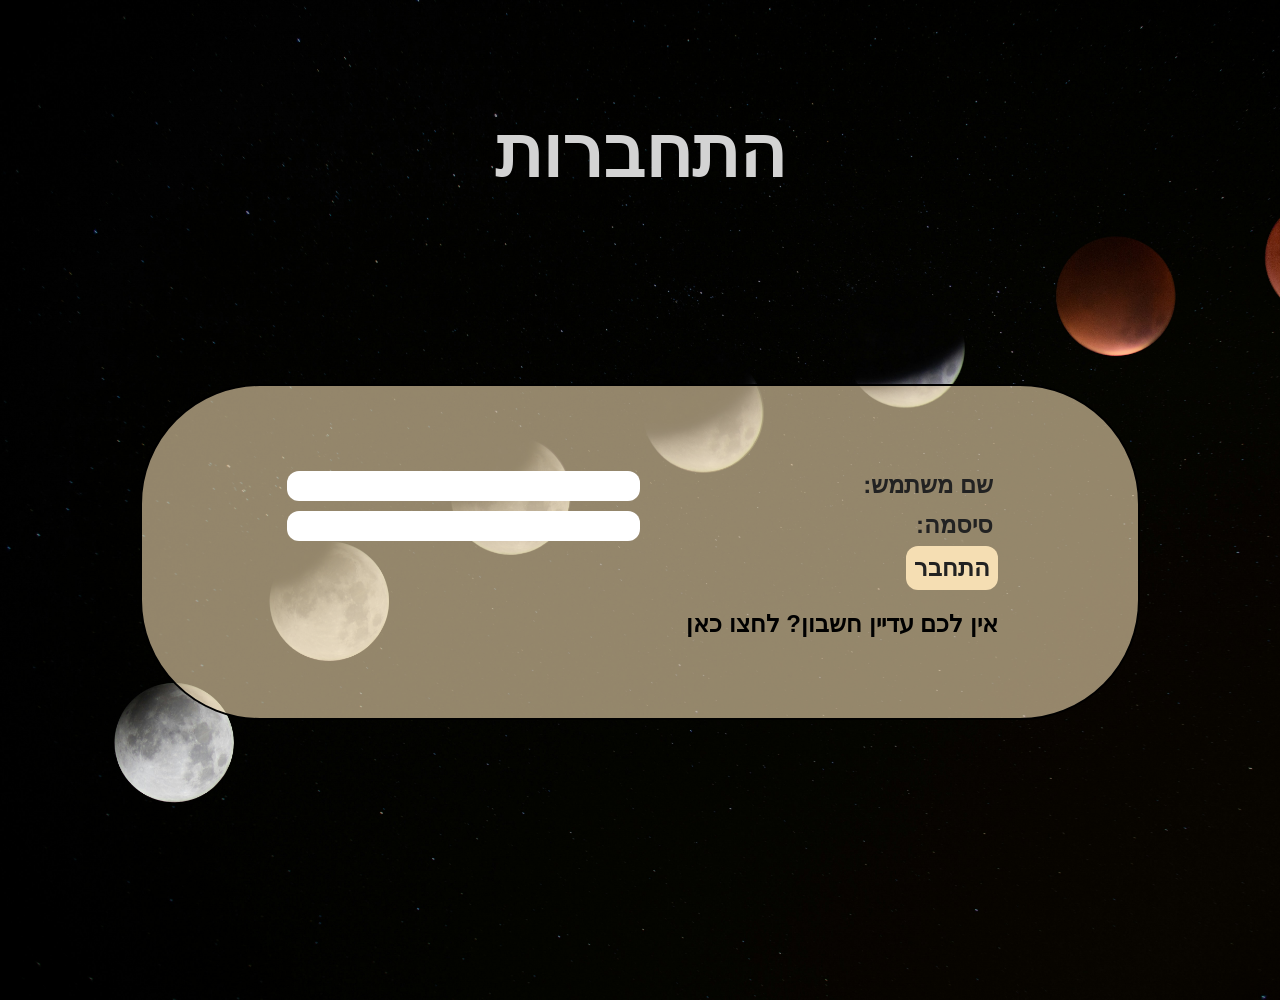
==== Project/admin.html @ 8584e915 "test" ====
<!DOCTYPE html>
<html lang="en" dir="rtl">
<head>
    <meta charset="UTF-8">
    <meta name="viewport" content="width=device-width, initial-scale=1.0">
    <script type="module" src="./scripts/admin.js"></script>
    <link rel="stylesheet" href="./style/admin.css">
    <title>Document</title>
</head>
<body>
    <header>
        <div class="menu">
            <button onclick="window.location.href='index.html';">התחברות</button>
            <button onclick="window.location.href='registration.html';">הרשמה</button>
            <button onclick="window.location.href='profile.html';">פרופיל</button>
            <button onclick="window.location.href='update_details.html';">עריכת פרטים</button>
            <button onclick="window.location.href='game.html';">משחק</button>
        </div>
    </header>
    <h1>דף מנהל מערכת</h1>
</body>
</html>
---- Project/style/admin.css ----
*{
    box-sizing: border-box;
}
body{
    background-image: url(/Project/images/BG1.jpg);
    background-size: cover;
    margin: 0;
    padding: 0;
    font-family: arial;
    font-size:1.5em;
}

.container{
    display: flex;
    margin: 0 auto;
    width: 1500px;
    min-height: 700px;
    flex-wrap: wrap;
    padding: 0;
}

h1{
    margin: 0 auto;
    padding: 0;
    font-size: 3em;
    width: 40%;
    text-align: center;
    margin-bottom: 30px;
    margin-top: 30px;    
    color:lightgray;
}


.box{
    margin: 24px;
    padding: 24px;
    display: flex;
    position:relative;
    align-items: center;
    max-height: 100px;
}

img{
    height:50px;
    aspect-ratio: 1 / 1;
    border-radius: 50%;
    object-fit: cover;
}


.menu {
    display: flex;
    height: 50px;
    background-color: rgba(245, 222, 179, 0.6);
    justify-content: center;
}

button{
    font: inherit;
    border: none;
    border-radius: 12px;
    color: #222;
    font-weight: bold;
    transition: 800ms;
    background: rgb(245, 222, 179);
    padding: 8px;
    margin:5px;
}

button:hover{
    transition: 800ms;
    background: rgba(0, 0, 0, 0.323); 
}

table{
    border: 2px solid black;
    border-radius: 120px;
    background: rgba(245, 222, 179, 0.6);
    margin: 0 auto;
    margin-bottom: 200px;
    width: 100%;
    border-collapse: collapse; 
}

tr, td, h3{
    font-weight: bold;
    color:#222;
    white-space: pre-wrap;
    
}

tr{
    border: rgba(245, 222, 179, 0.6);
    border-bottom: 2px solid black; 
}

td{
    min-width: 13.6%;
    max-width: 200px;
    text-align: center;
}

#email{
    min-width:350px;
}
#picture{
    min-width: 100px;
}
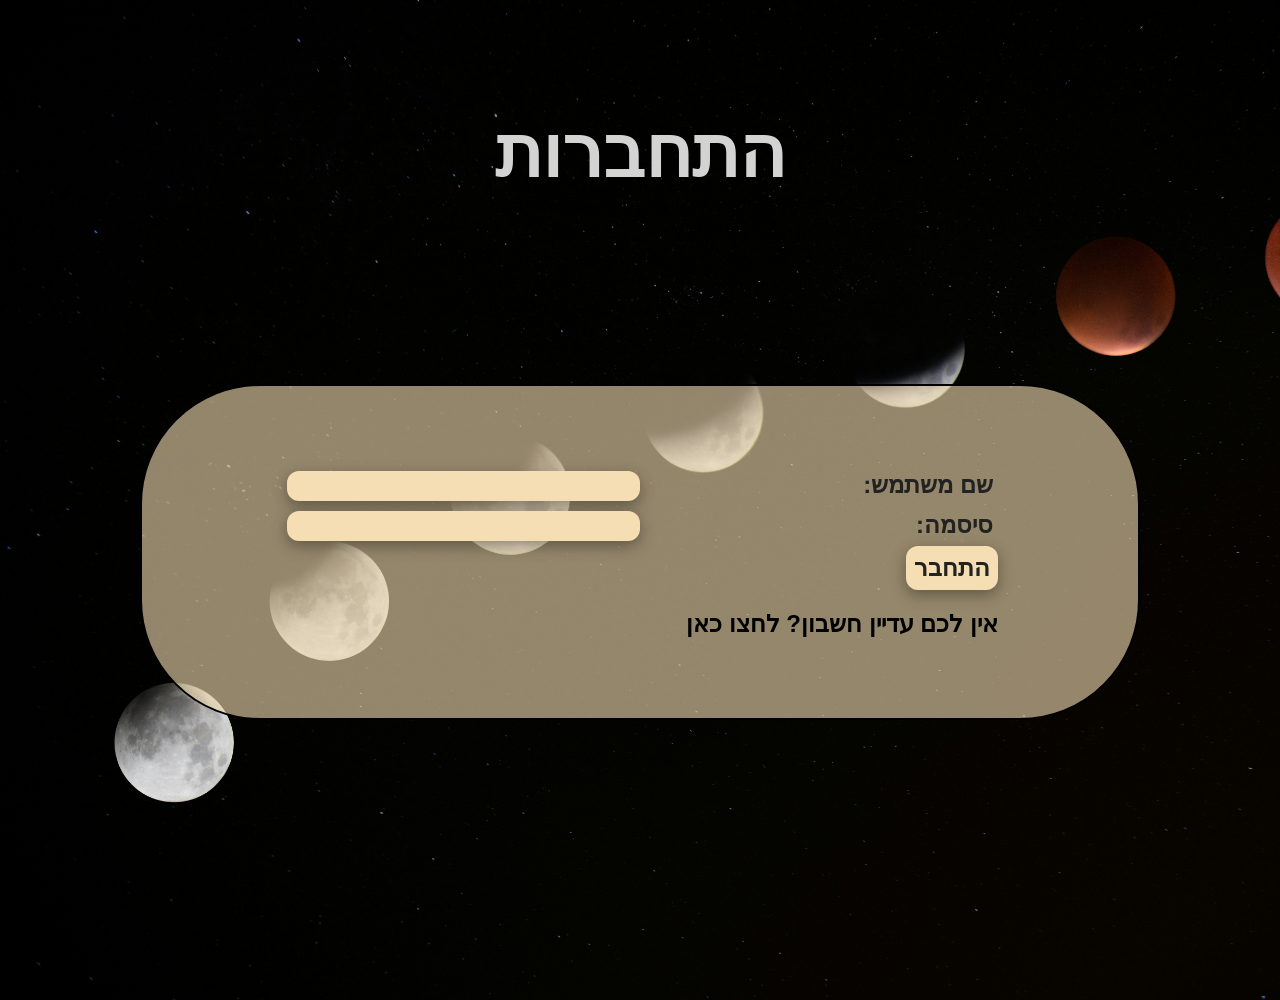
==== commit 2cff35ea: "Co-authored-by: ooorrriii <ooorrriii@users.noreply.github.com>" ====
--- a/Project/admin.html
+++ b/Project/admin.html
@@ -15,6 +15,7 @@
             <button onclick="window.location.href='profile.html';">פרופיל</button>
             <button onclick="window.location.href='update_details.html';">עריכת פרטים</button>
             <button onclick="window.location.href='game.html';">משחק</button>
+            <button id="exit" onclick="window.location.href='index.html';">התנתק</button>
         </div>
     </header>
     <h1>דף מנהל מערכת</h1>
--- a/Project/style/admin.css
+++ b/Project/style/admin.css
@@ -14,7 +14,7 @@
 .container{
     display: flex;
     margin: 0 auto;
-    width: 1500px;
+    width: 90%;
     min-height: 700px;
     flex-wrap: wrap;
     padding: 0;
@@ -66,6 +66,7 @@
     background: rgb(245, 222, 179);
     padding: 8px;
     margin:5px;
+    box-shadow: rgba(0, 0, 0, 0.35) 0px 5px 15px;
 }
 
 button:hover{
@@ -96,13 +97,14 @@
 }
 
 td{
-    min-width: 13.6%;
+    min-width: 8%;
+    width: 12.5%;
     max-width: 200px;
     text-align: center;
 }
 
 #email{
-    min-width:350px;
+    min-width:25%;
 }
 #picture{
     min-width: 100px;
